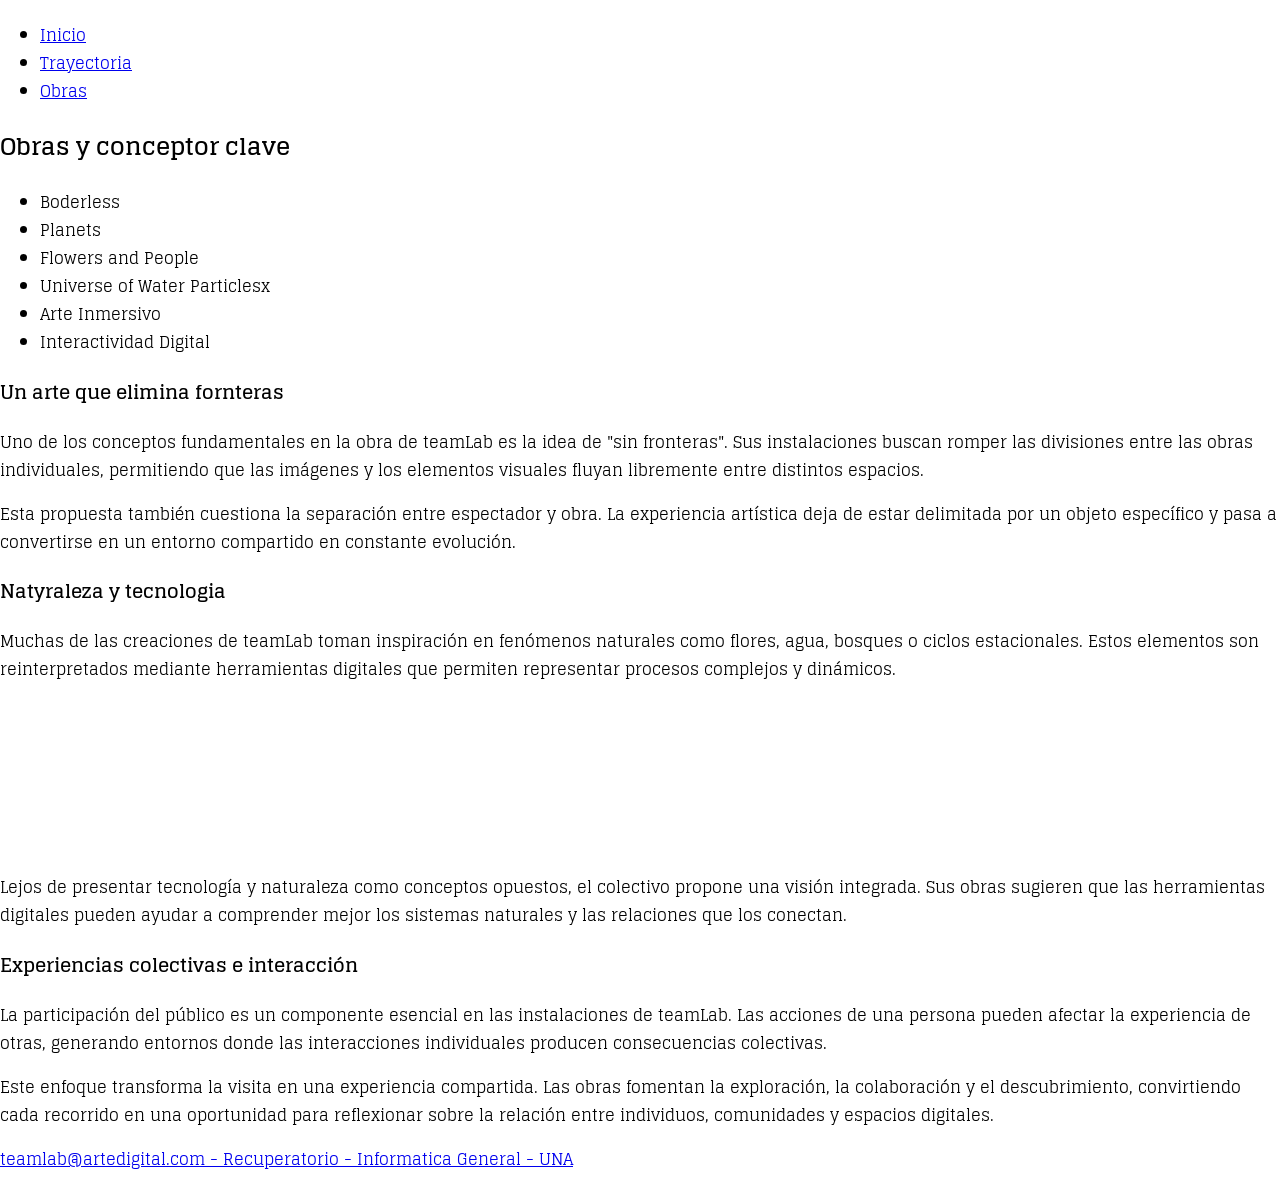
==== Obras.html @ 1547477e "Estructura" ====
<!DOCTYPE html>
<html lang="en">
<head>
    <meta charset="UTF-8">
    <meta name="viewport" content="width=device-width, initial-scale=1.0">
    <link rel="preconnect" href="https://fonts.googleapis.com">
    <link rel="preconnect" href="https://fonts.gstatic.com" crossorigin>
    <link href="https://fonts.googleapis.com/css2?family=Diplomata&family=Glegoo&display=swap" rel="stylesheet">
    <link rel="stylesheet" href="estilos/styles.css">
    <title> Obras y Conceptos - teamLab </title>
    
</head>
<body>

 <div id="contenedor principal">
            <header>

                <h1>   </h1>
                <nav>                                     

              <ul>
                    <li> <a href="index.html"> Inicio </a> </li>
                    <li> <a href="Trayectoria.html"> Trayectoria</a> </li>
                    <li> <a href="Obras.html"> Obras</a> </li>
                </ul>
            </nav>
            </header>
            
            <main>
                <section>
                    <h2> Obras y conceptor clave   </h2>
                    <ul class="lista-obras">
                        <li>Boderless</li>
                        <li>Planets</li> 
                        <li>Flowers and People </li>
                        <li>Universe of Water Particlesx</li> 
                        <li>Arte Inmersivo  </li> 
                        <li>Interactividad Digital </li>                   
                                      
                    </ul>
                </section>

                <article>
                    
                    <h3> Un arte que elimina fornteras </h3>
                    <p> Uno de los conceptos fundamentales en la obra de teamLab es la idea de "sin fronteras". Sus instalaciones buscan romper las divisiones entre las obras individuales, permitiendo que las imágenes y los elementos visuales fluyan libremente entre distintos espacios.</p>

                     <p> Esta propuesta también cuestiona la separación entre espectador y obra. La experiencia artística deja de estar delimitada por un objeto específico y pasa a convertirse en un entorno compartido en constante evolución. </p>
                    
                </article>

                <article>

            

                <h3> Natyraleza y tecnologia </h3>
                <p>  Muchas de las creaciones de teamLab toman inspiración en fenómenos naturales como flores, agua, bosques o ciclos estacionales. Estos elementos son reinterpretados mediante herramientas digitales que permiten representar procesos complejos y dinámicos.</p>

                <div class="video-contenedor">
                    <iframe  src="https://www.youtube.com/embed/-uJTk_mRmUY" title="teamLab Planets TOKYO" frameborder="0" allow="accelerometer; autoplay; clipboard-write; encrypted-media; gyroscope; picture-in-picture; web-share" referrerpolicy="strict-origin-when-cross-origin" allowfullscreen></iframe>
                   
                </div>
                <p> Lejos de presentar tecnología y naturaleza como conceptos opuestos, el colectivo propone una visión integrada. Sus obras sugieren que las herramientas digitales pueden ayudar a comprender mejor los sistemas naturales y las relaciones que los conectan.</p>
                </article>
                

                <article>
                    <h3> Experiencias colectivas e interacción</h3>
                    <p>La participación del público es un componente esencial en las instalaciones de teamLab. Las acciones de una persona pueden afectar la experiencia de otras, generando entornos donde las interacciones individuales producen consecuencias colectivas.</p>

                <p>Este enfoque transforma la visita en una experiencia compartida. Las obras fomentan la exploración, la colaboración y el descubrimiento, convirtiendo cada recorrido en una oportunidad para reflexionar sobre la relación entre individuos, comunidades y espacios digitales.</p>
                </article>
            
            
            </main>

            </article>
            
        <footer> 
                <p> <a href="mailto:teamlab@artedigital.com">teamlab@artedigital.com  - Recuperatorio - Informatica General - UNA  </a>   </p>
        </footer>



            </main>
 </div>
</body>
</html>
            
            






















            </main>
































</body>
</html>
---- estilos/styles.css ----
/* estilos/styles.css */
body {
  font-family: "Glegoo";
  margin: 0;
  padding: 0 ;
  box-sizing: border-box;                           /* Busca en la clase 4 para actualizar y continuar */ 
  x
}

body { 
  
}
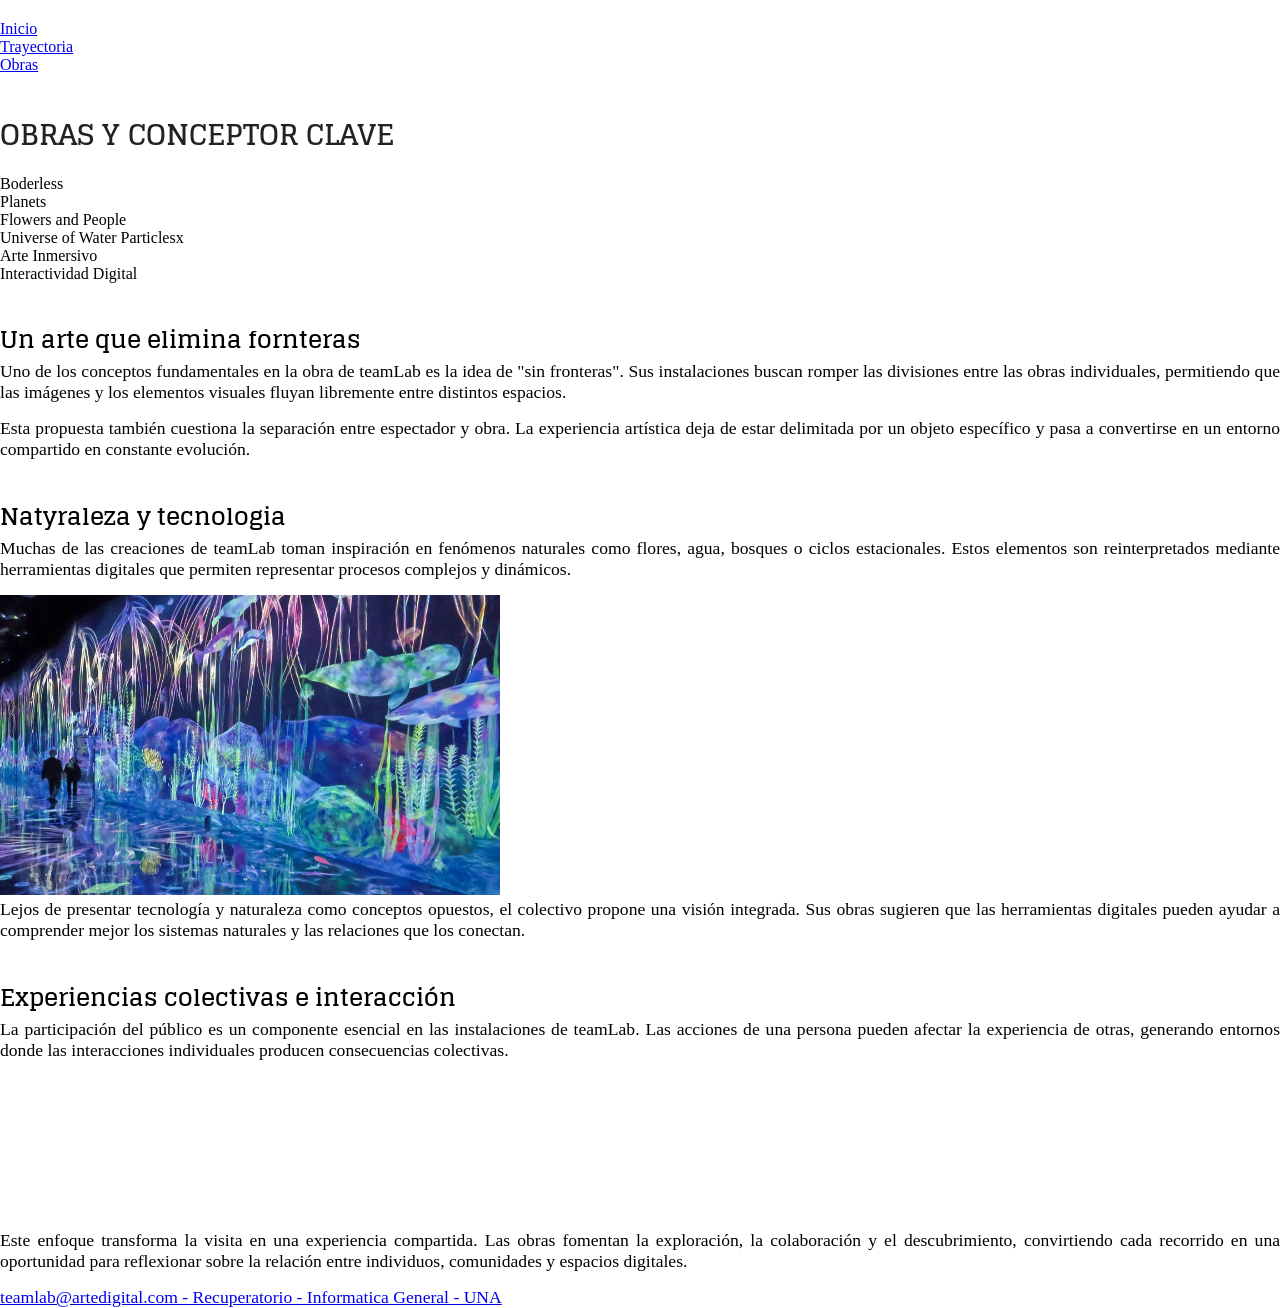
==== commit db981314: "carga de imagenes y videos" ====
--- a/Obras.html
+++ b/Obras.html
@@ -55,11 +55,10 @@
 
                 <h3> Natyraleza y tecnologia </h3>
                 <p>  Muchas de las creaciones de teamLab toman inspiración en fenómenos naturales como flores, agua, bosques o ciclos estacionales. Estos elementos son reinterpretados mediante herramientas digitales que permiten representar procesos complejos y dinámicos.</p>
+                    
+                    <img src="imagenes/teamlab-1.jpg" alt="planets" width="500" height="300">
 
-                <div class="video-contenedor">
-                    <iframe  src="https://www.youtube.com/embed/-uJTk_mRmUY" title="teamLab Planets TOKYO" frameborder="0" allow="accelerometer; autoplay; clipboard-write; encrypted-media; gyroscope; picture-in-picture; web-share" referrerpolicy="strict-origin-when-cross-origin" allowfullscreen></iframe>
-                   
-                </div>
+            
                 <p> Lejos de presentar tecnología y naturaleza como conceptos opuestos, el colectivo propone una visión integrada. Sus obras sugieren que las herramientas digitales pueden ayudar a comprender mejor los sistemas naturales y las relaciones que los conectan.</p>
                 </article>
                 
@@ -67,6 +66,15 @@
                 <article>
                     <h3> Experiencias colectivas e interacción</h3>
                     <p>La participación del público es un componente esencial en las instalaciones de teamLab. Las acciones de una persona pueden afectar la experiencia de otras, generando entornos donde las interacciones individuales producen consecuencias colectivas.</p>
+
+                    <div class="video-contenedor">
+                    
+                    
+                    <iframe  src="https://www.youtube.com/embed/-uJTk_mRmUY" title="teamLab Planets TOKYO" frameborder="0" allow="accelerometer; autoplay; clipboard-write; encrypted-media; gyroscope; picture-in-picture; web-share" referrerpolicy="strict-origin-when-cross-origin" allowfullscreen></iframe>
+                   
+                </div>
+
+
 
                 <p>Este enfoque transforma la visita en una experiencia compartida. Las obras fomentan la exploración, la colaboración y el descubrimiento, convirtiendo cada recorrido en una oportunidad para reflexionar sobre la relación entre individuos, comunidades y espacios digitales.</p>
                 </article>
--- a/estilos/styles.css
+++ b/estilos/styles.css
@@ -1,12 +1,56 @@
-/* estilos/styles.css */
-body {
-  font-family: "Glegoo";
-  margin: 0;
-  padding: 0 ;
-  box-sizing: border-box;                           /* Busca en la clase 4 para actualizar y continuar */ 
-  x
+*{
+margin:0;
+padding: 0;
+box-sizing: border-box;
+
 }
 
-body { 
-  
-}+html, body{
+  height: 100%;
+  margin:0;
+}
+
+
+
+h1 {
+    font-family: "Glegoo";/* Tipografía obligatoria */
+    font-size: 4rem;
+    text-align: center;
+    color: #000000;
+    margin-bottom: 20px;
+    text-transform: uppercase;
+
+
+}
+
+
+h2{ 
+    font-family: "Glegoo";/* Tipografía obligatoria */
+    font-size: 1.8rem;
+    margin-top: 35px;
+    margin-bottom: 15px;
+    color: #222222;
+    text-transform: uppercase;
+
+}
+
+h3{
+
+   font-family: "Glegoo";/* Tipografía obligatoria */
+   font-size: 1.5rem;
+   margin-top: 35px;
+   color: #000000;
+
+
+
+}
+p {
+    font-size: 1.1rem; 
+    margin-bottom: 15px;
+    text-align: justify;
+
+
+}
+
+
+
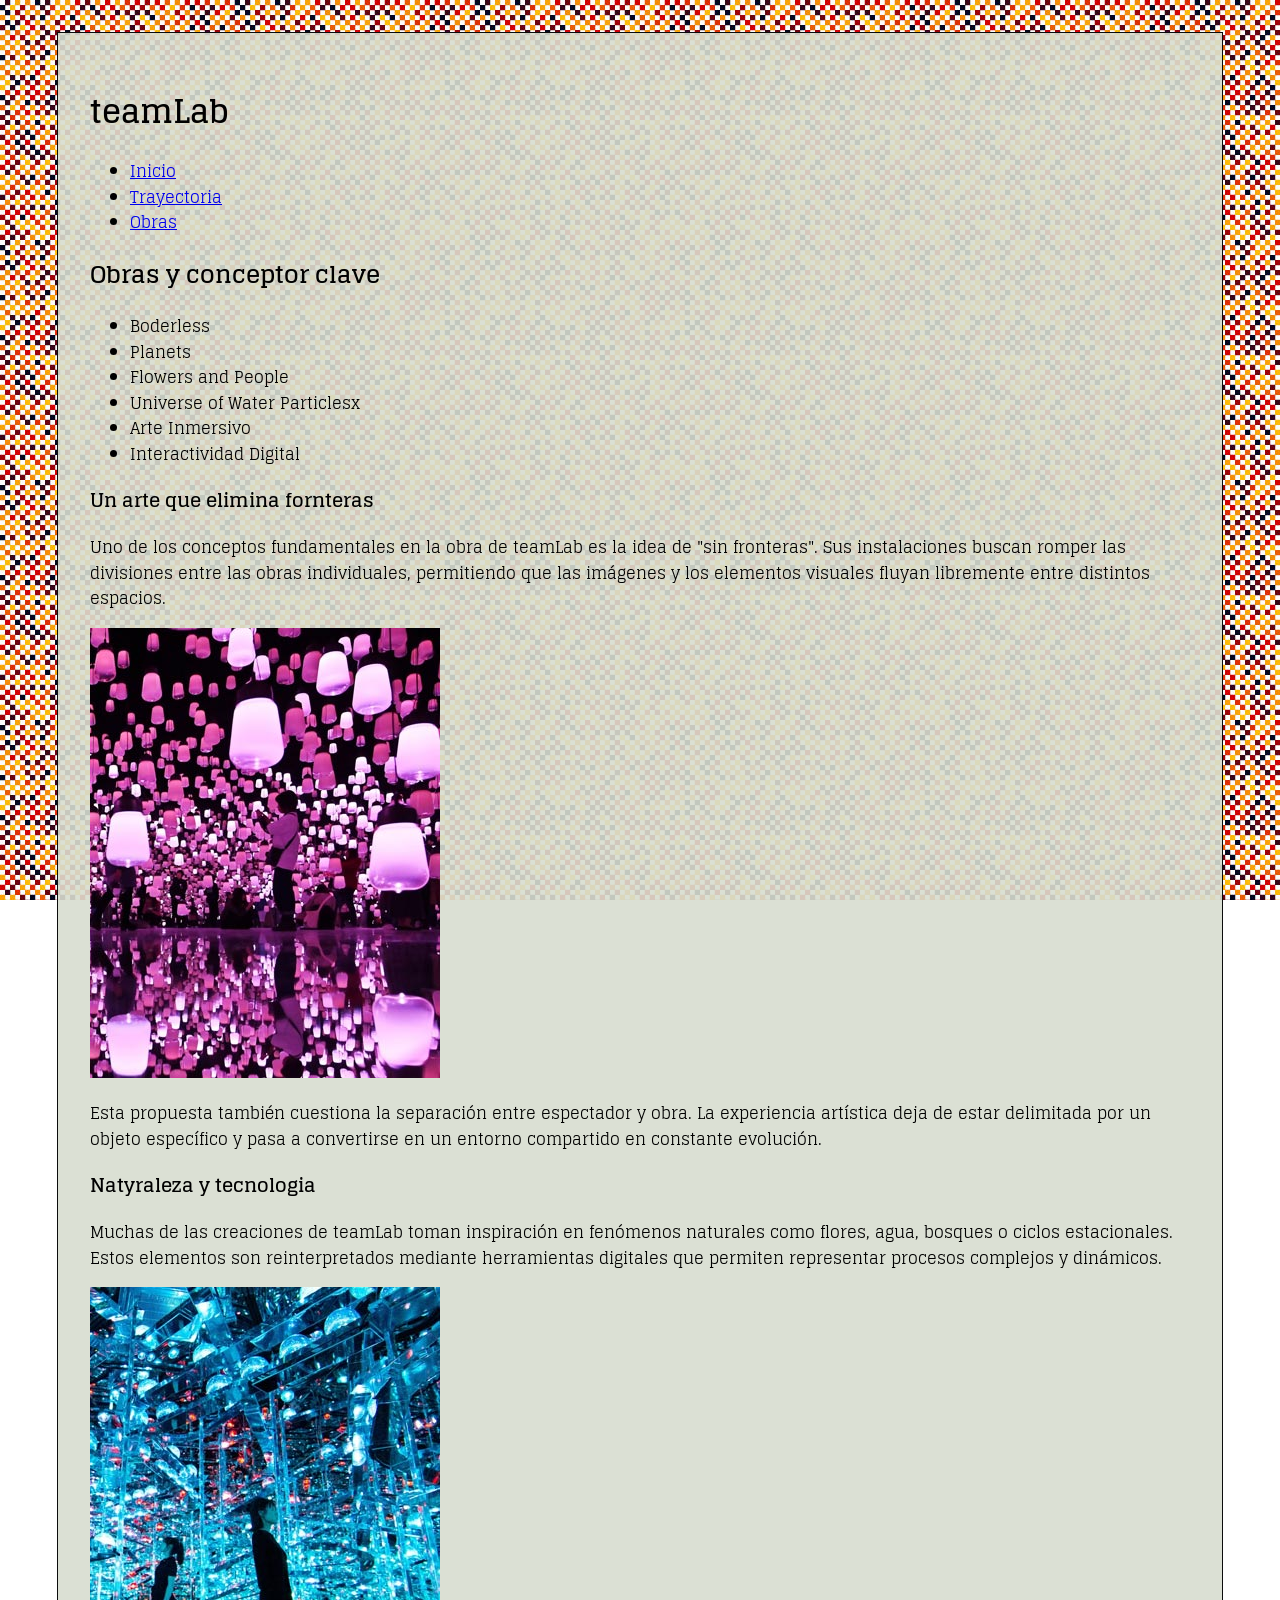
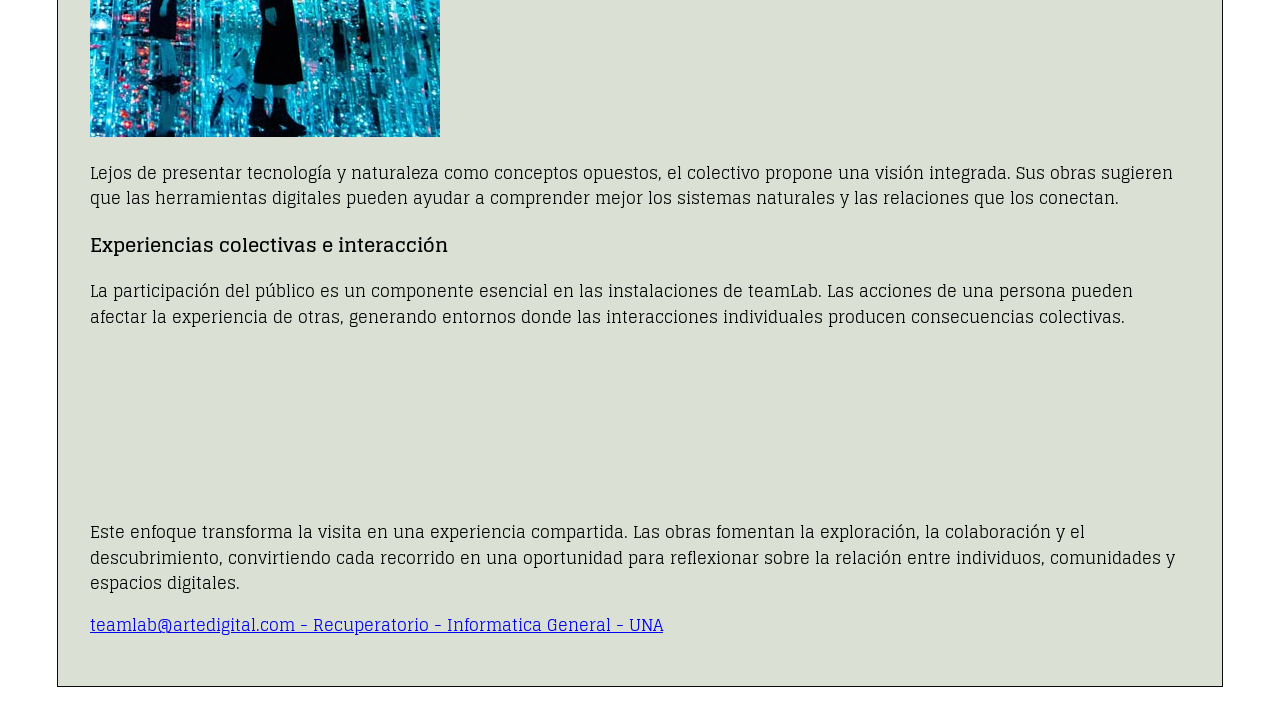
==== commit 2aa67376: "Inicio de estilos." ====
--- a/Obras.html
+++ b/Obras.html
@@ -1,5 +1,5 @@
 <!DOCTYPE html>
-<html lang="en">
+<html lang="es">
 <head>
     <meta charset="UTF-8">
     <meta name="viewport" content="width=device-width, initial-scale=1.0">
@@ -12,17 +12,18 @@
 </head>
 <body>
 
- <div id="contenedor principal">
+ <div id="contenedor-principal">
             <header>
 
-                <h1>   </h1>
+                <h1>  teamLab </h1>
                 <nav>                                     
 
-              <ul>
+                 <ul>
                     <li> <a href="index.html"> Inicio </a> </li>
                     <li> <a href="Trayectoria.html"> Trayectoria</a> </li>
                     <li> <a href="Obras.html"> Obras</a> </li>
                 </ul>
+            
             </nav>
             </header>
             
@@ -44,19 +45,19 @@
                     
                     <h3> Un arte que elimina fornteras </h3>
                     <p> Uno de los conceptos fundamentales en la obra de teamLab es la idea de "sin fronteras". Sus instalaciones buscan romper las divisiones entre las obras individuales, permitiendo que las imágenes y los elementos visuales fluyan libremente entre distintos espacios.</p>
+                    <img src="imagenes/teamlab-3.jpg" alt="Lamparas resonantes" >
+
 
                      <p> Esta propuesta también cuestiona la separación entre espectador y obra. La experiencia artística deja de estar delimitada por un objeto específico y pasa a convertirse en un entorno compartido en constante evolución. </p>
                     
-                </article>
+            </article>
 
-                <article>
-
-            
+            <article>
 
                 <h3> Natyraleza y tecnologia </h3>
                 <p>  Muchas de las creaciones de teamLab toman inspiración en fenómenos naturales como flores, agua, bosques o ciclos estacionales. Estos elementos son reinterpretados mediante herramientas digitales que permiten representar procesos complejos y dinámicos.</p>
                     
-                    <img src="imagenes/teamlab-1.jpg" alt="planets" width="500" height="300">
+                    <img  src="imagenes/teamlab-4.jpg" alt="interaccion reflejo"  >
 
             
                 <p> Lejos de presentar tecnología y naturaleza como conceptos opuestos, el colectivo propone una visión integrada. Sus obras sugieren que las herramientas digitales pueden ayudar a comprender mejor los sistemas naturales y las relaciones que los conectan.</p>
@@ -74,8 +75,6 @@
                    
                 </div>
 
-
-
                 <p>Este enfoque transforma la visita en una experiencia compartida. Las obras fomentan la exploración, la colaboración y el descubrimiento, convirtiendo cada recorrido en una oportunidad para reflexionar sobre la relación entre individuos, comunidades y espacios digitales.</p>
                 </article>
             
@@ -88,68 +87,7 @@
                 <p> <a href="mailto:teamlab@artedigital.com">teamlab@artedigital.com  - Recuperatorio - Informatica General - UNA  </a>   </p>
         </footer>
 
-
-
-            </main>
- </div>
 </body>
 </html>
             
-            
-
-
-
-
-
-
-
-
-
-
-
-
-
-
-
-
-
-
-
-
-
-
-            </main>
-
-
-
-
-
-
-
-
-
-
-
-
-
-
-
-
-
-
-
-
-
-
-
-
-
-
-
-
-
-
-
-
-</body>
-</html>+    
--- a/estilos/styles.css
+++ b/estilos/styles.css
@@ -1,56 +1,20 @@
-*{
-margin:0;
-padding: 0;
-box-sizing: border-box;
-
+body {
+    font-size: 16px; 
+    font-family: 'Inter', glegoo;
+    line-height: 1.6;
+    margin: 0;
+    padding: 0;
+    background-image: url(../imagenes/fondo.jpg); 
+    background-repeat: repeat;
+    background-attachment: fixed;
+    color: black;
 }
 
-html, body{
-  height: 100%;
-  margin:0;
+#contenedor-principal {
+    max-width: 1100px;
+    margin: 2rem auto;
+    background-color: rgba(215, 221, 208, 0.9); 
+    padding: 2rem;
+    border: 1px solid #0b0c0c;
 }
 
-
-
-h1 {
-    font-family: "Glegoo";/* Tipografía obligatoria */
-    font-size: 4rem;
-    text-align: center;
-    color: #000000;
-    margin-bottom: 20px;
-    text-transform: uppercase;
-
-
-}
-
-
-h2{ 
-    font-family: "Glegoo";/* Tipografía obligatoria */
-    font-size: 1.8rem;
-    margin-top: 35px;
-    margin-bottom: 15px;
-    color: #222222;
-    text-transform: uppercase;
-
-}
-
-h3{
-
-   font-family: "Glegoo";/* Tipografía obligatoria */
-   font-size: 1.5rem;
-   margin-top: 35px;
-   color: #000000;
-
-
-
-}
-p {
-    font-size: 1.1rem; 
-    margin-bottom: 15px;
-    text-align: justify;
-
-
-}
-
-
-
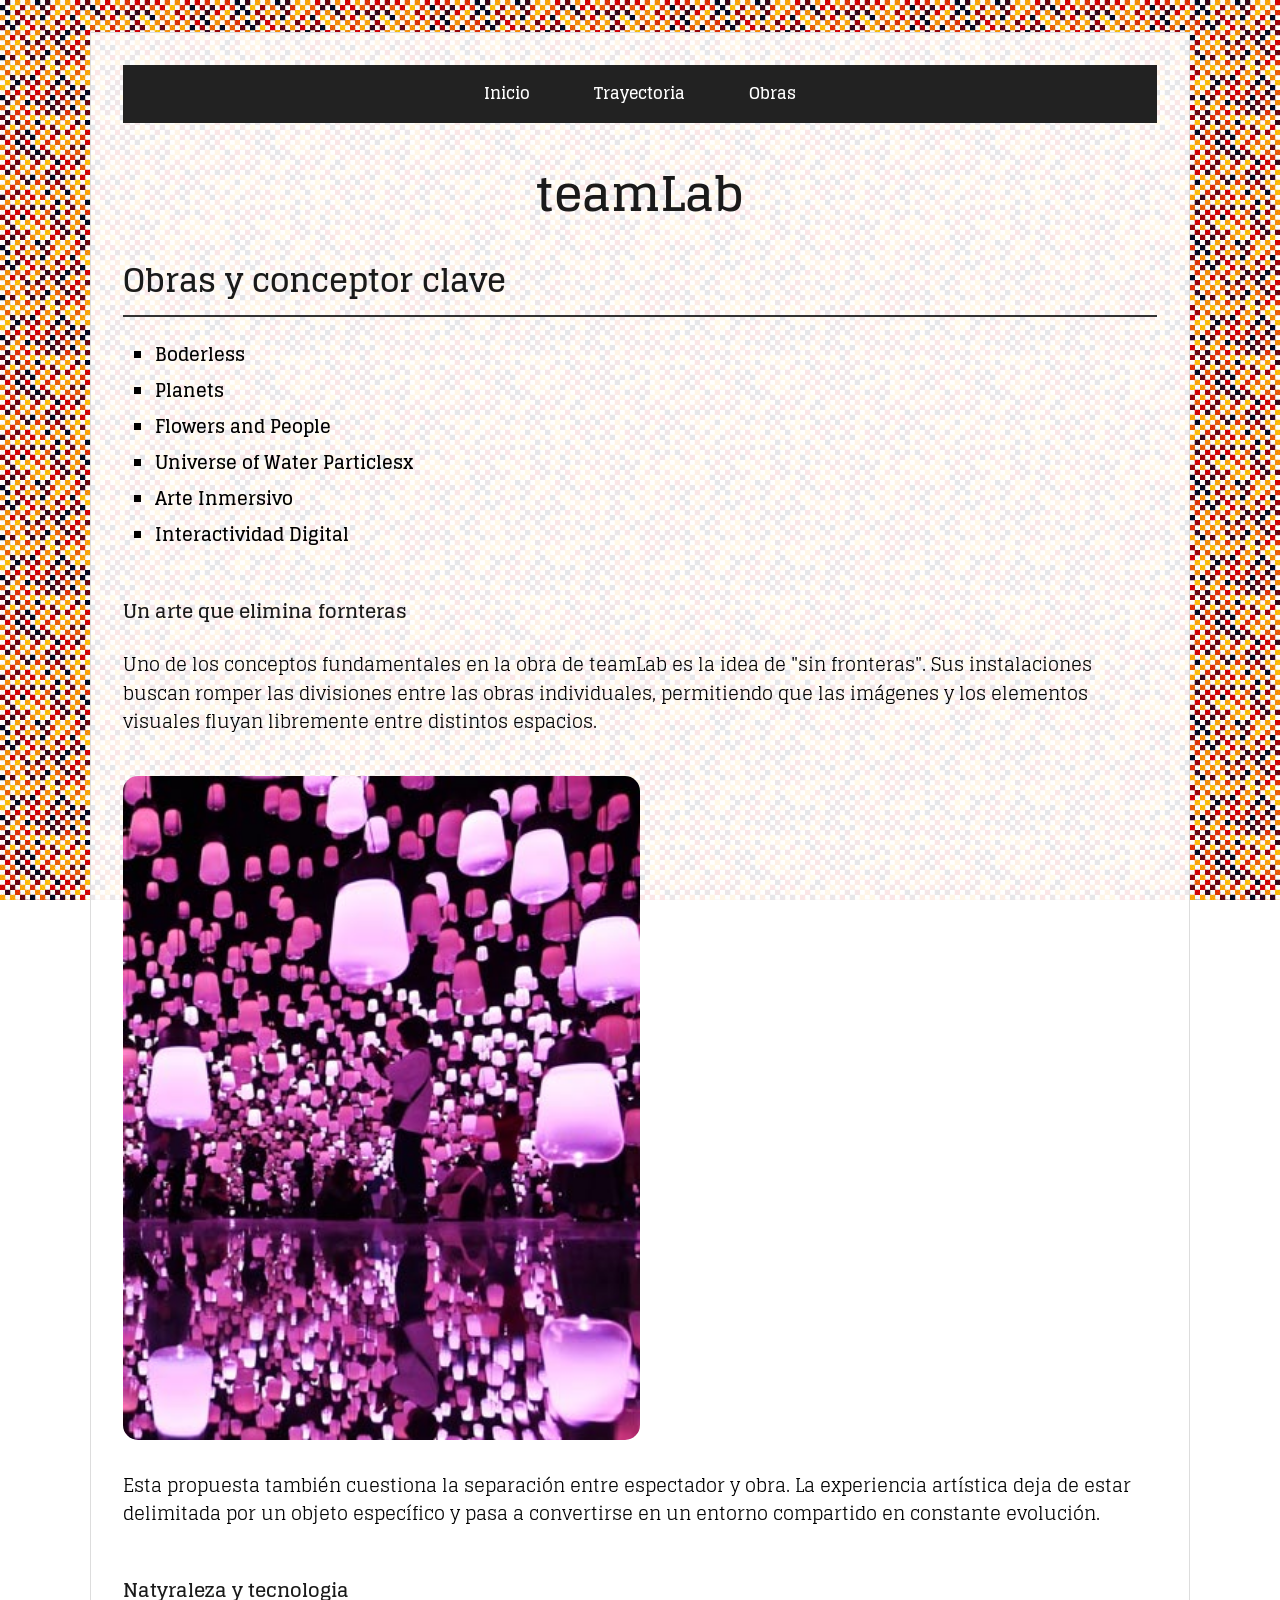
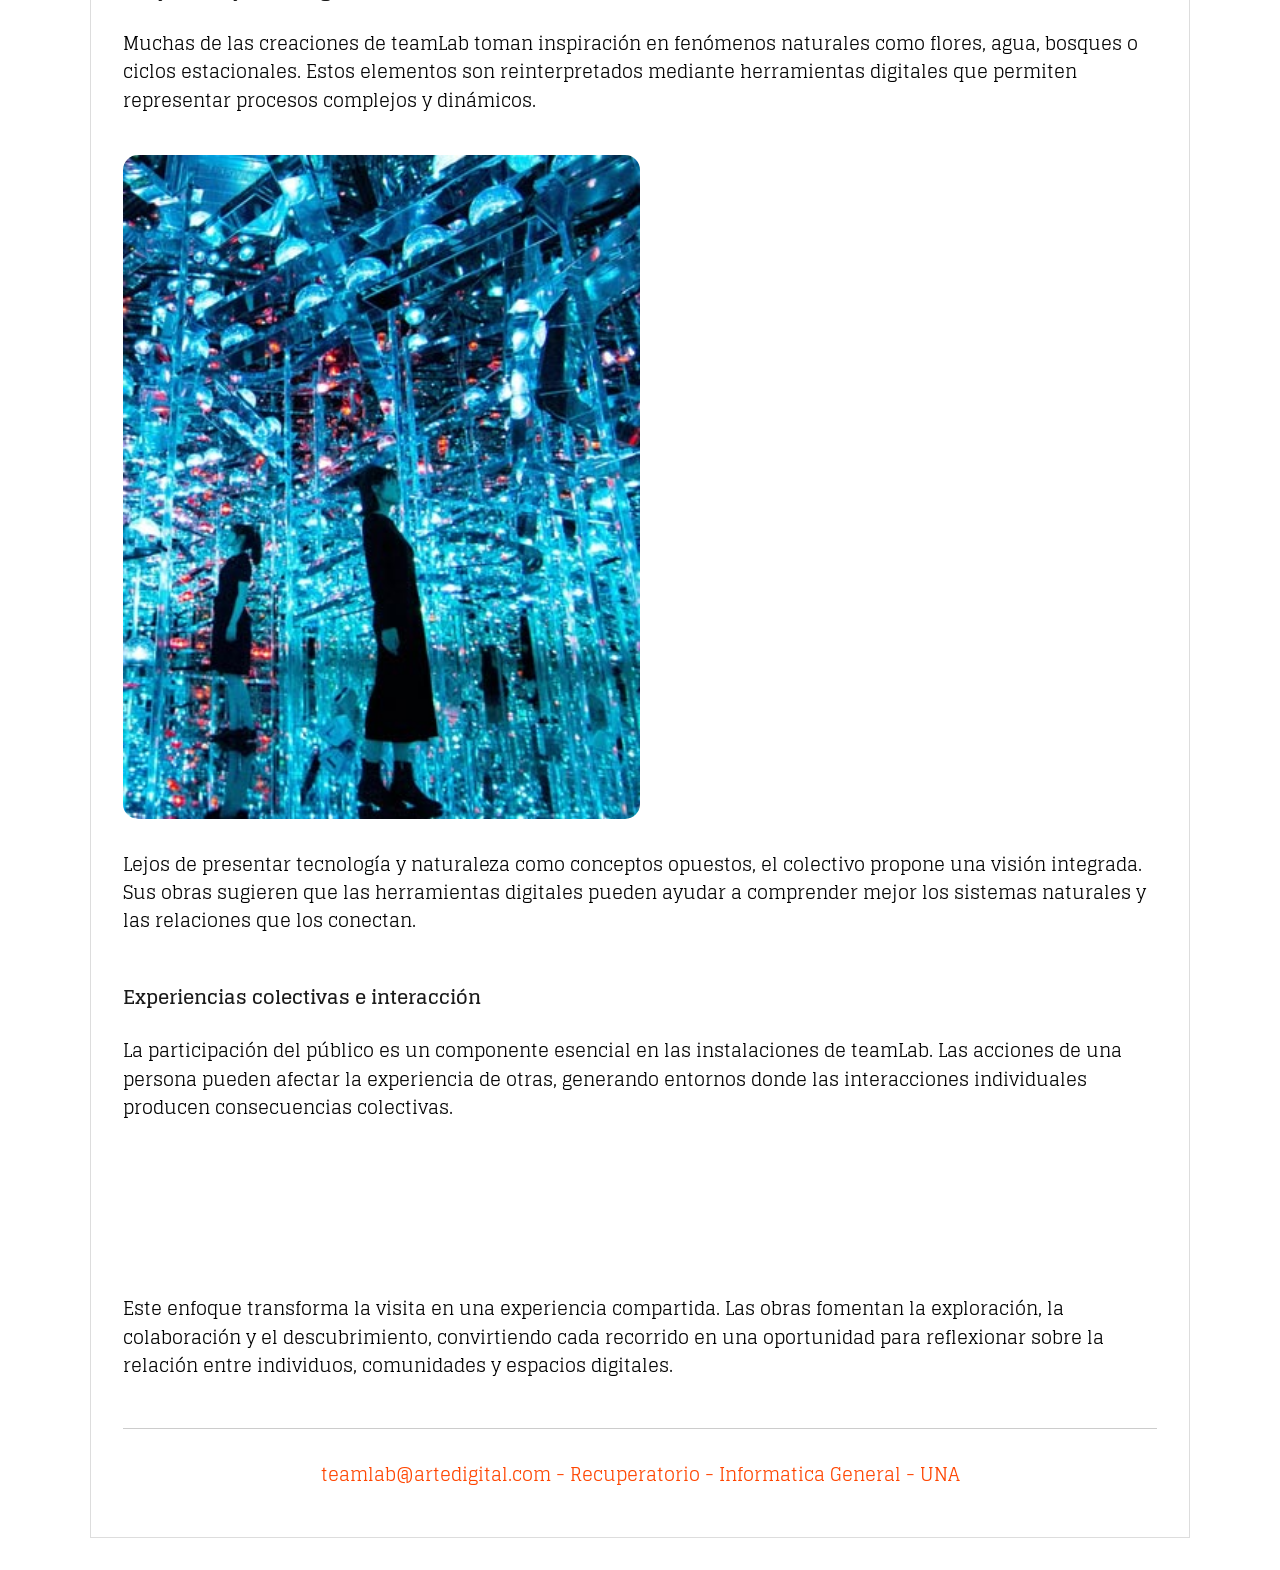
==== commit 5c84e103: "Estilos cargador. Verificar en pag. No se visualizan en carga anterior" ====
--- a/Obras.html
+++ b/Obras.html
@@ -15,7 +15,7 @@
  <div id="contenedor-principal">
             <header>
 
-                <h1>  teamLab </h1>
+            
                 <nav>                                     
 
                  <ul>
@@ -25,6 +25,8 @@
                 </ul>
             
             </nav>
+            <h1>  teamLab  </h1>
+
             </header>
             
             <main>
--- a/estilos/styles.css
+++ b/estilos/styles.css
@@ -1,3 +1,9 @@
+
+* {
+    margin: 0;
+    padding: 0;
+    box-sizing: border-box; /* Clase 04: Box Model */
+}
 body {
     font-size: 16px; 
     font-family: 'Inter', glegoo;
@@ -10,11 +16,111 @@
     color: black;
 }
 
+
 #contenedor-principal {
     max-width: 1100px;
     margin: 2rem auto;
-    background-color: rgba(215, 221, 208, 0.9); 
+    background-color: rgba(255, 255, 255, 0.9); /* Legibilidad */
     padding: 2rem;
-    border: 1px solid #0b0c0c;
+    border: 1px solid #ddd;
 }
 
+
+h1, h2, h3, h4 {
+    font-family: "glegoo", sans-serif; /* Google Fonts */
+    color: #1a1a1a;
+    margin-bottom: 1.5rem;
+}
+
+h1 { font-size: 3rem; text-align: center; }
+h2 { font-size: 2rem; border-bottom: 2px solid #333; padding-bottom: 0.5rem; }
+
+
+nav {
+    margin-bottom: 2rem;
+    background-color: #222;
+}
+
+nav ul {
+    list-style: none;
+    display: flex;
+    justify-content: center;
+}
+
+nav ul li a {
+    display: block;
+    padding: 1rem 2rem;
+    color: white;
+    text-decoration: none;
+    font-weight: bold;
+    transition: background 0.3s;
+}
+
+
+nav ul li a:hover {
+    background-color: #555;
+}
+
+
+
+section, article {
+    margin-bottom: 3rem;
+}
+
+p {
+    margin-bottom: 1rem;
+    font-size: 1.1rem;
+}
+
+.destacado {
+    font-style: italic;
+    font-size: 1.3rem;
+    color: #555;
+    padding: 1rem;
+    border-left: 5px solid #ff4500;
+    margin: 2rem 0;
+}
+
+img {
+    width: 50%;
+    height:max-content ;
+    margin: 1.5rem 0;
+    border-radius: 15px;
+}
+
+.video-container iframe {
+    width: 100%;
+    max-width: 800px;
+}                                          /* Consulta ia para correccion de codigo*/
+
+.video-container {
+    display: flex;
+    justify-content: center;
+    margin: 35px 0;
+}
+
+
+.lista-obras {
+    list-style: square;
+    padding-left: 2rem;
+}
+
+.lista-obras li {
+    font-weight: bold;
+    margin-bottom: 0.5rem;
+    font-size: 1.1rem;
+}
+
+/* Pie de página */
+footer {
+    text-align: center;
+    padding-top: 2rem;
+    border-top: 1px solid #ccc;
+    font-size: 0.9rem;
+    color: #666;
+}
+
+footer a {
+    color: #ff4500;
+    text-decoration: none;
+}
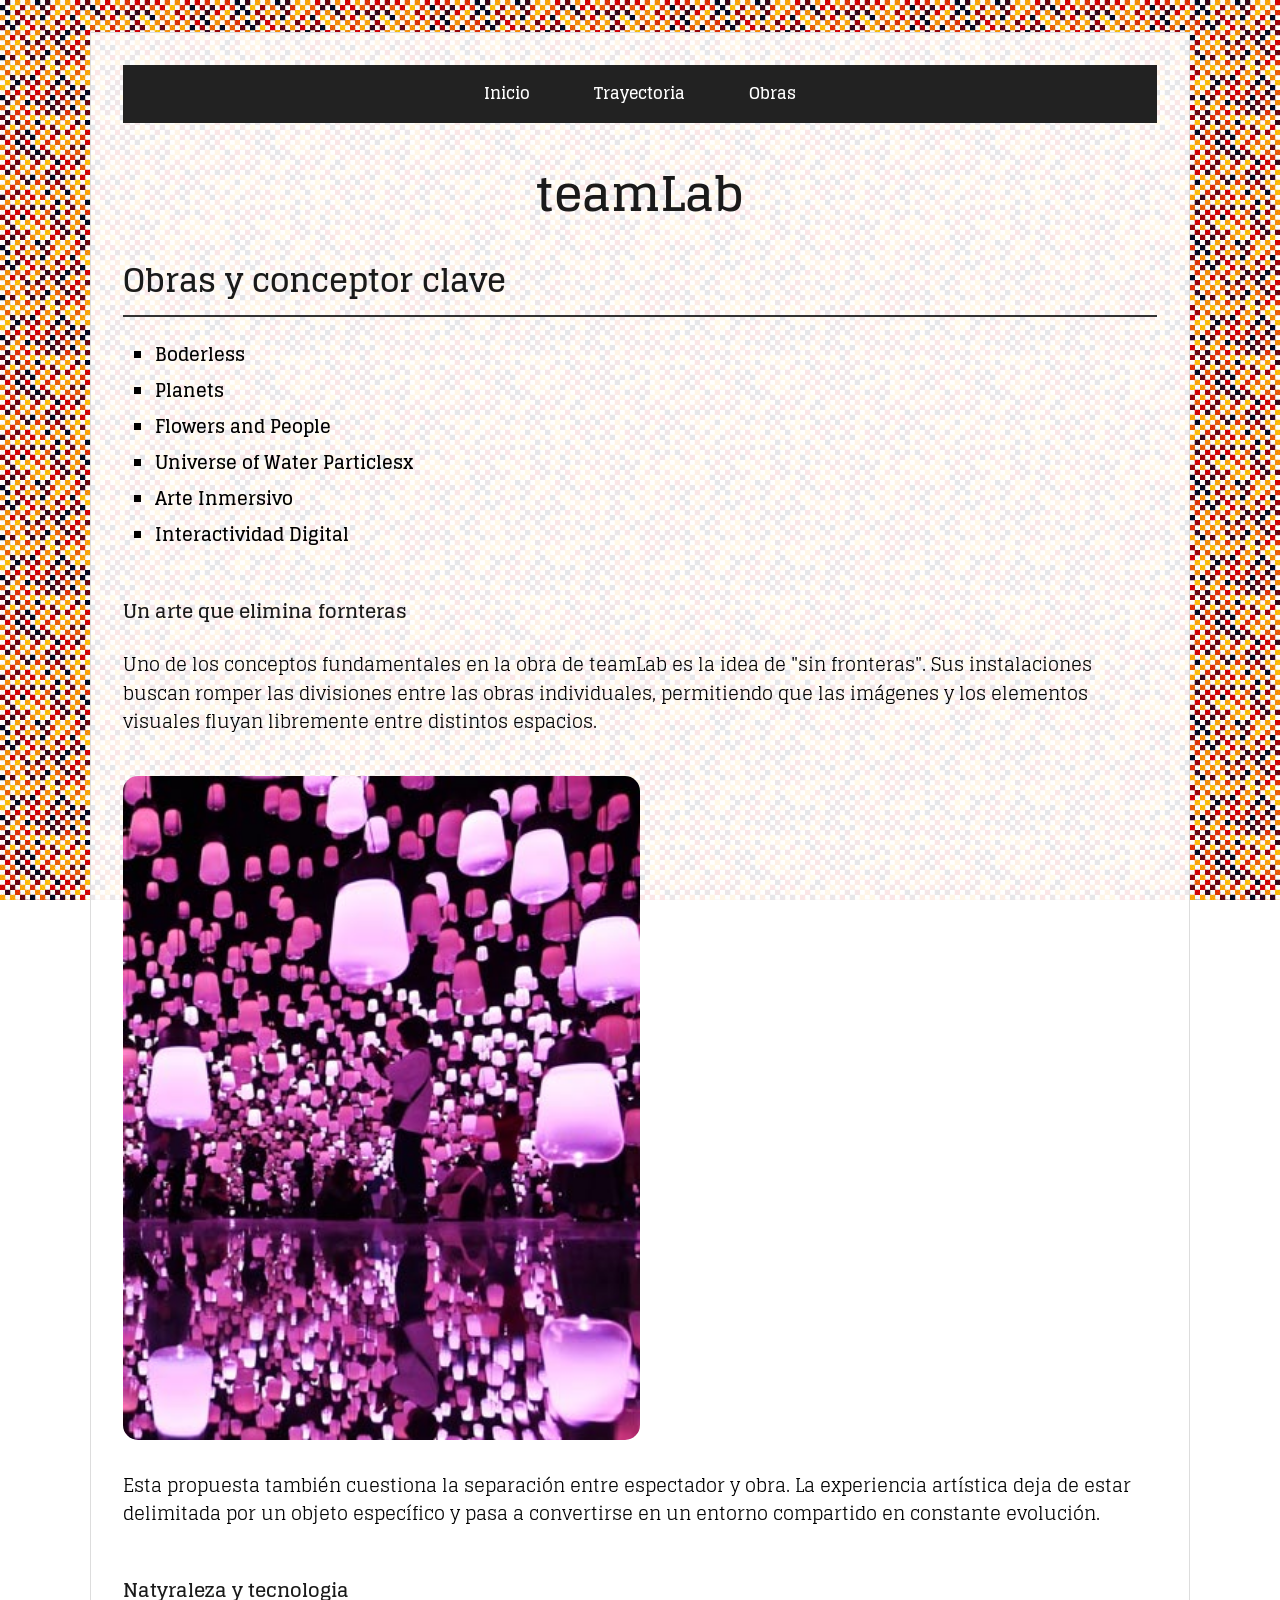
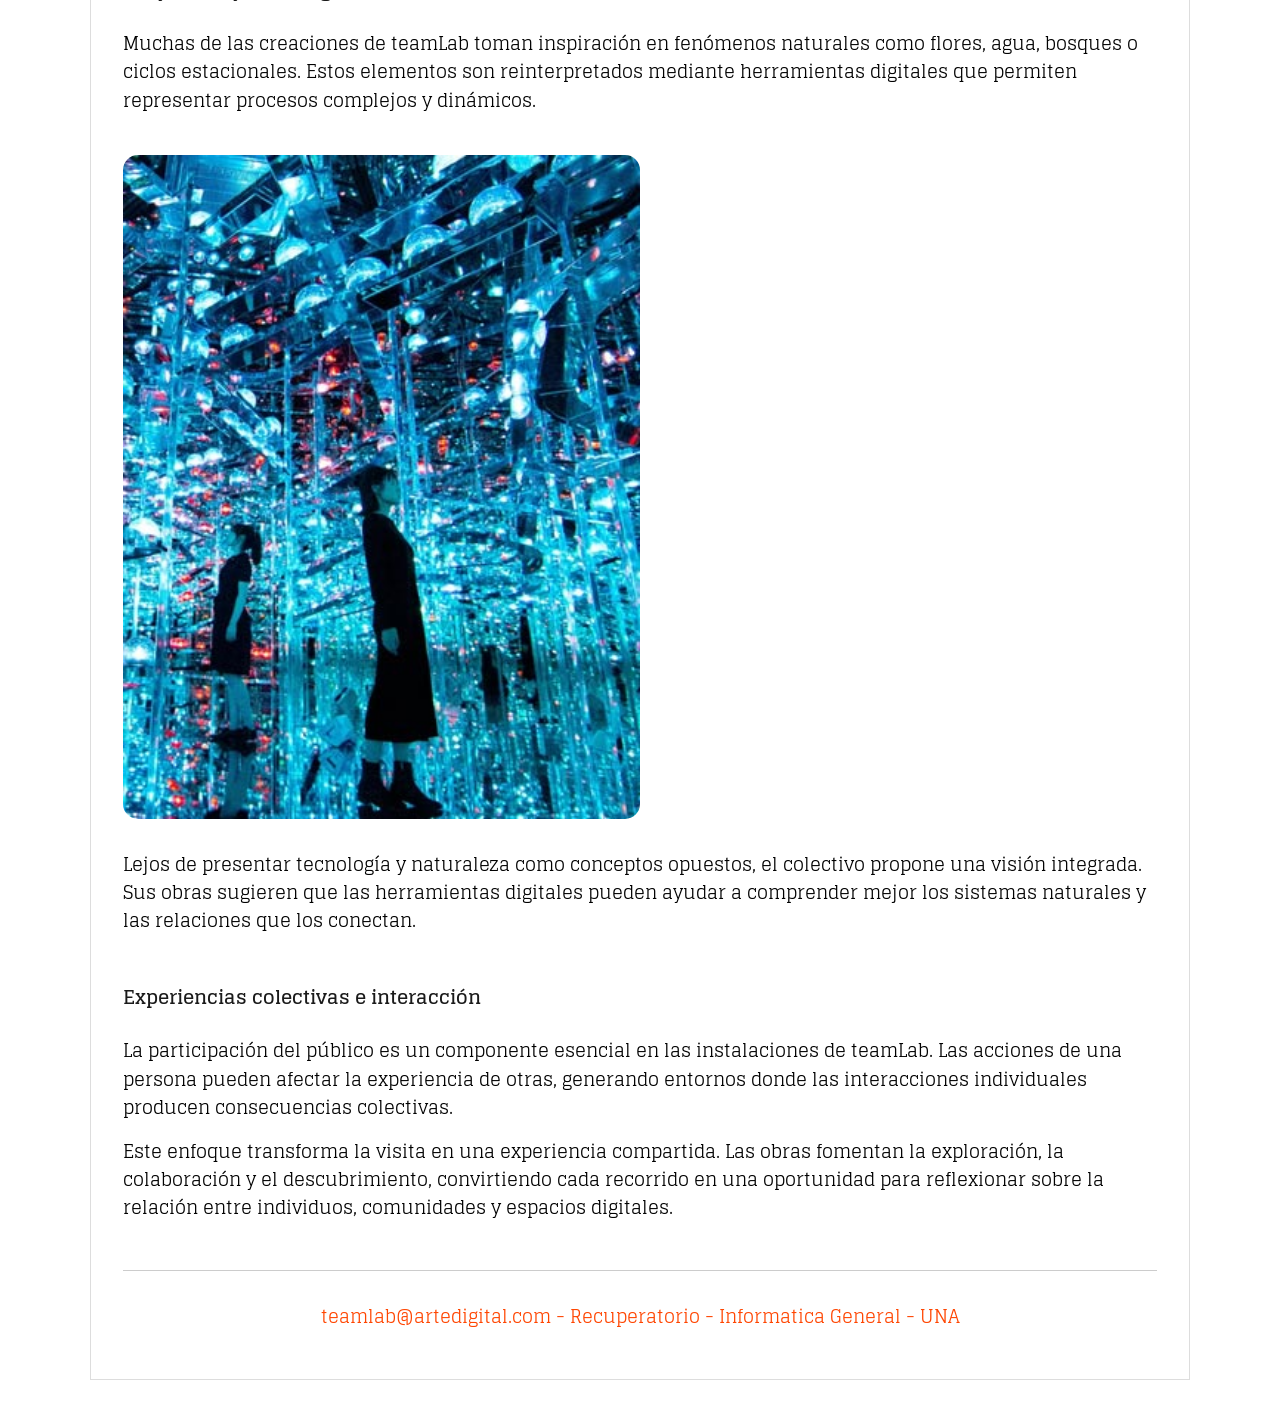
==== commit 33fed897: "verificar carga de styles" ====
--- a/Obras.html
+++ b/Obras.html
@@ -26,7 +26,7 @@
             
             </nav>
             <h1>  teamLab  </h1>
-
+    
             </header>
             
             <main>
@@ -70,17 +70,12 @@
                     <h3> Experiencias colectivas e interacción</h3>
                     <p>La participación del público es un componente esencial en las instalaciones de teamLab. Las acciones de una persona pueden afectar la experiencia de otras, generando entornos donde las interacciones individuales producen consecuencias colectivas.</p>
 
-                    <div class="video-contenedor">
-                    
-                    
-                    <iframe  src="https://www.youtube.com/embed/-uJTk_mRmUY" title="teamLab Planets TOKYO" frameborder="0" allow="accelerometer; autoplay; clipboard-write; encrypted-media; gyroscope; picture-in-picture; web-share" referrerpolicy="strict-origin-when-cross-origin" allowfullscreen></iframe>
-                   
-                </div>
+
+ 
 
                 <p>Este enfoque transforma la visita en una experiencia compartida. Las obras fomentan la exploración, la colaboración y el descubrimiento, convirtiendo cada recorrido en una oportunidad para reflexionar sobre la relación entre individuos, comunidades y espacios digitales.</p>
                 </article>
-            
-            
+        
             </main>
 
             </article>
--- a/estilos/styles.css
+++ b/estilos/styles.css
@@ -2,7 +2,7 @@
 * {
     margin: 0;
     padding: 0;
-    box-sizing: border-box; /* Clase 04: Box Model */
+    box-sizing: border-box;                                /* Clase 04: Box Model */
 }
 body {
     font-size: 16px; 
@@ -44,7 +44,7 @@
 nav ul {
     list-style: none;
     display: flex;
-    justify-content: center;
+    justify-content: center;                                /* confirmar* navegacion */ 
 }
 
 nav ul li a {
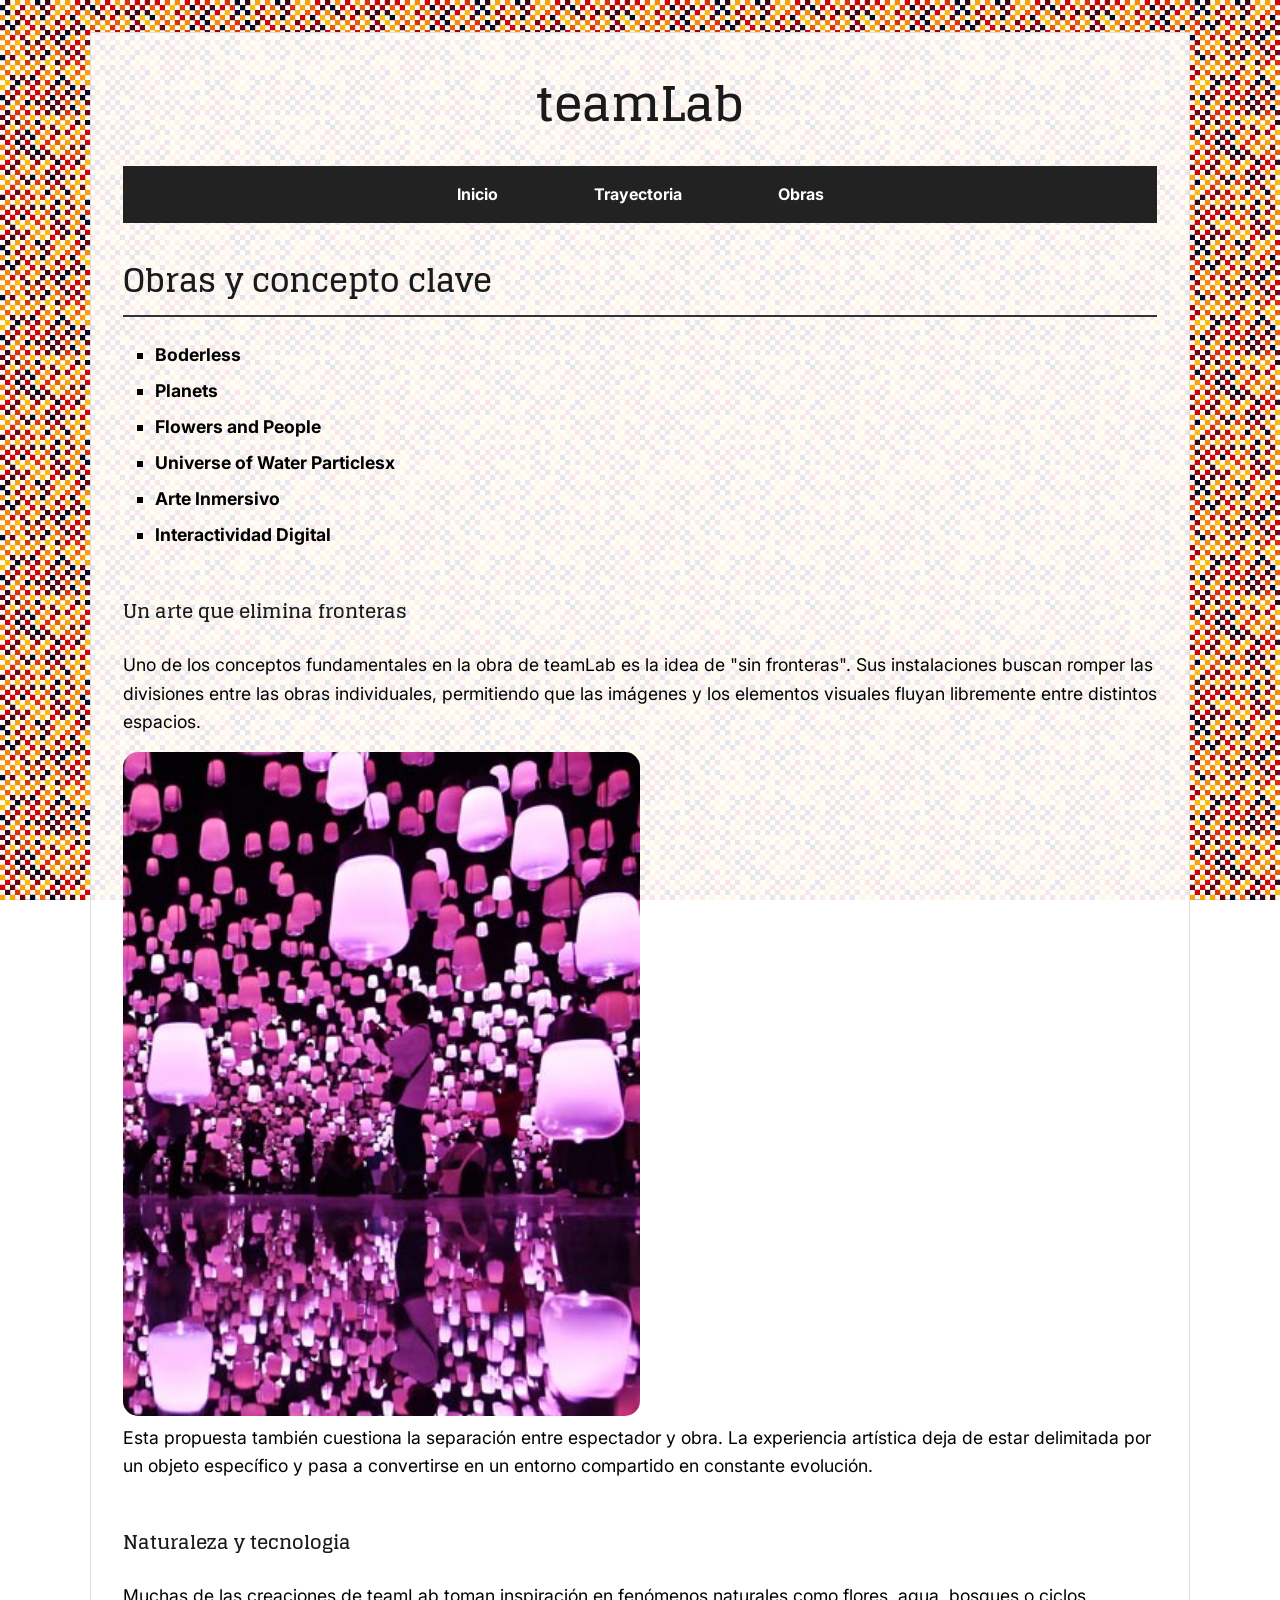
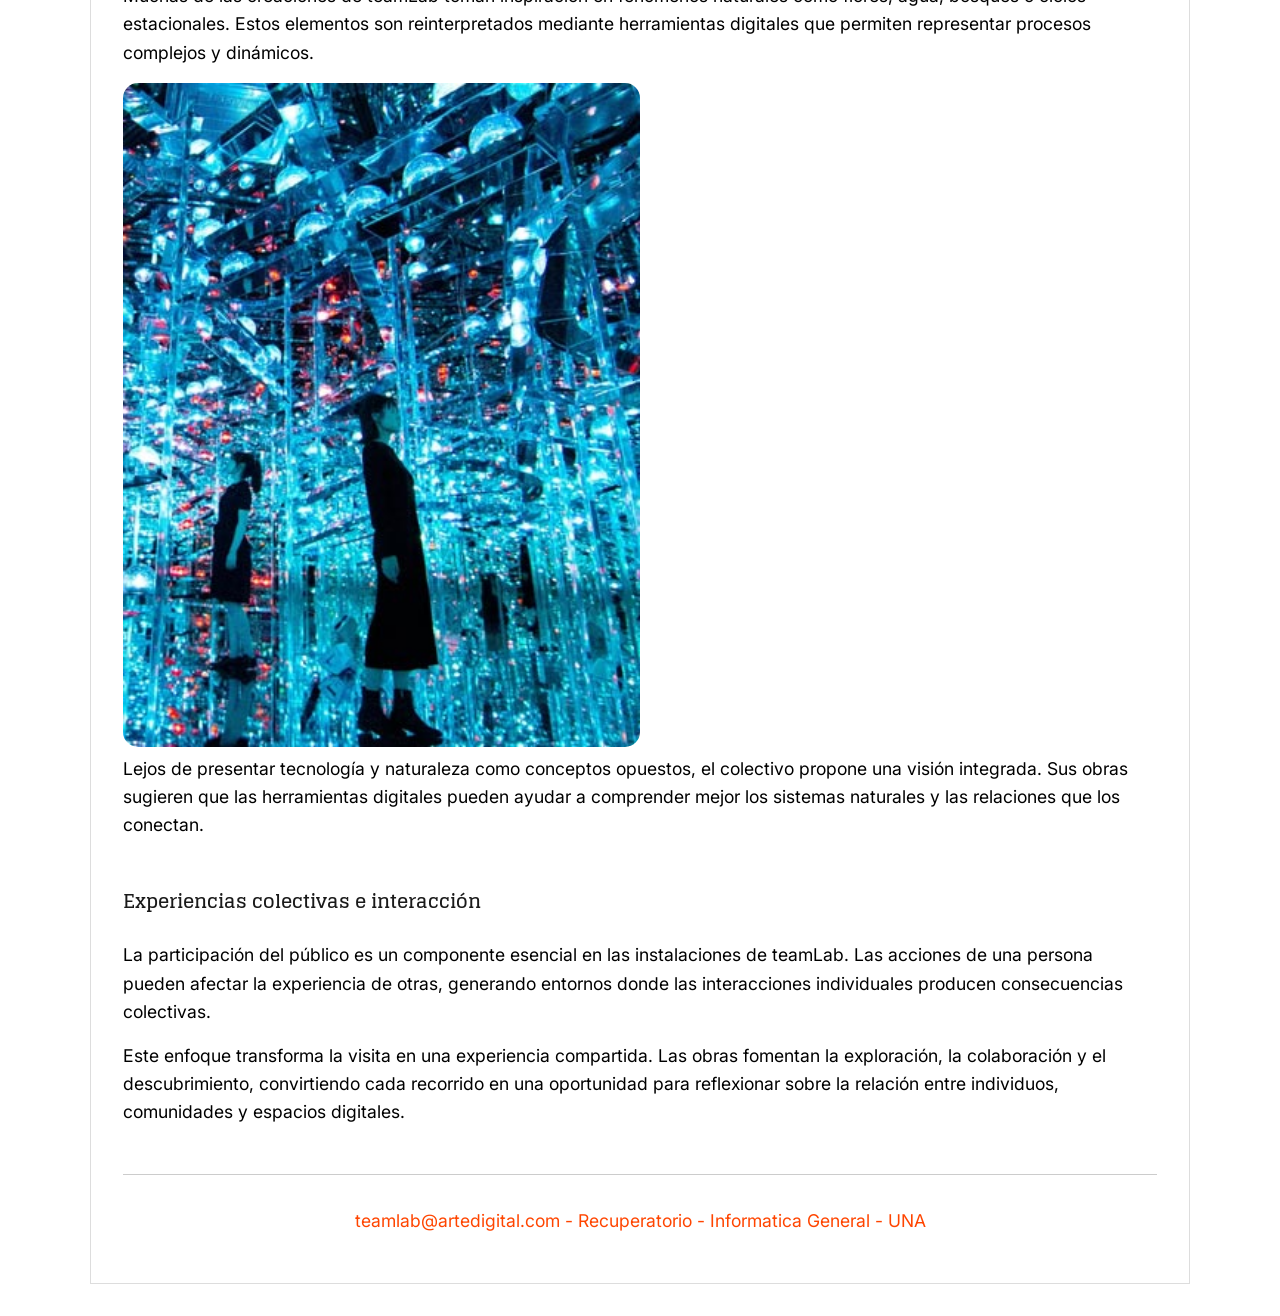
==== commit 9c275299: "Correccion" ====
--- a/Obras.html
+++ b/Obras.html
@@ -6,6 +6,7 @@
     <link rel="preconnect" href="https://fonts.googleapis.com">
     <link rel="preconnect" href="https://fonts.gstatic.com" crossorigin>
     <link href="https://fonts.googleapis.com/css2?family=Diplomata&family=Glegoo&display=swap" rel="stylesheet">
+    <link href="https://fonts.googleapis.com/css2?family=Inter&family=Glegoo&display=swap" rel="stylesheet">
     <link rel="stylesheet" href="estilos/styles.css">
     <title> Obras y Conceptos - teamLab </title>
     
@@ -14,24 +15,19 @@
 
  <div id="contenedor-principal">
             <header>
-
-            
-                <nav>                                     
-
-                 <ul>
-                    <li> <a href="index.html"> Inicio </a> </li>
-                    <li> <a href="Trayectoria.html"> Trayectoria</a> </li>
-                    <li> <a href="Obras.html"> Obras</a> </li>
-                </ul>
-            
-            </nav>
-            <h1>  teamLab  </h1>
-    
-            </header>
+  <h1>teamLab</h1>
+  <nav>
+    <ul>
+      <li><a href="index.html">Inicio</a></li>
+      <li><a href="Trayectoria.html">Trayectoria</a></li>                                        <!-- *correccion ia-->
+      <li><a href="Obras.html">Obras</a></li>
+    </ul>
+  </nav>
+</header>
             
             <main>
                 <section>
-                    <h2> Obras y conceptor clave   </h2>
+                    <h2> Obras y concepto clave</h2>                                             <!-- *correccion ia-->
                     <ul class="lista-obras">
                         <li>Boderless</li>
                         <li>Planets</li> 
@@ -45,7 +41,7 @@
 
                 <article>
                     
-                    <h3> Un arte que elimina fornteras </h3>
+                    <h3> Un arte que elimina fronteras </h3>                                    <!-- *correccion ia-->
                     <p> Uno de los conceptos fundamentales en la obra de teamLab es la idea de "sin fronteras". Sus instalaciones buscan romper las divisiones entre las obras individuales, permitiendo que las imágenes y los elementos visuales fluyan libremente entre distintos espacios.</p>
                     <img src="imagenes/teamlab-3.jpg" alt="Lamparas resonantes" >
 
@@ -56,7 +52,7 @@
 
             <article>
 
-                <h3> Natyraleza y tecnologia </h3>
+                <h3> Naturaleza y tecnologia </h3>                                               <!-- *correccion ia-->
                 <p>  Muchas de las creaciones de teamLab toman inspiración en fenómenos naturales como flores, agua, bosques o ciclos estacionales. Estos elementos son reinterpretados mediante herramientas digitales que permiten representar procesos complejos y dinámicos.</p>
                     
                     <img  src="imagenes/teamlab-4.jpg" alt="interaccion reflejo"  >
@@ -77,8 +73,6 @@
                 </article>
         
             </main>
-
-            </article>
             
         <footer> 
                 <p> <a href="mailto:teamlab@artedigital.com">teamlab@artedigital.com  - Recuperatorio - Informatica General - UNA  </a>   </p>
--- a/estilos/styles.css
+++ b/estilos/styles.css
@@ -2,17 +2,17 @@
 * {
     margin: 0;
     padding: 0;
-    box-sizing: border-box;                                /* Clase 04: Box Model */
+    box-sizing: border-box;                                /* Clase 04: Box Model */ /* Consulta ia */
 }
 body {
     font-size: 16px; 
-    font-family: 'Inter', glegoo;
-    line-height: 1.6;
+    font-family: 'Inter', sans-serif;
+    line-height:  1.6;
     margin: 0;
     padding: 0;
     background-image: url(../imagenes/fondo.jpg); 
     background-repeat: repeat;
-    background-attachment: fixed;
+    background-attachment: fixed;   
     color: black;
 }
 
@@ -42,25 +42,38 @@
 }
 
 nav ul {
-    list-style: none;
-    display: flex;
-    justify-content: center;                                /* confirmar* navegacion */ 
+  list-style: none;
+  display: flex;
+  justify-content: center;
+}
+
+nav {
+  margin-bottom: 2rem;
+  background-color: #222;
+}
+
+nav ul {
+  list-style: none;
+  display: flex;
+  justify-content: center;
+}
+
+nav ul li {
+  margin: 0 1rem;
 }
 
 nav ul li a {
-    display: block;
-    padding: 1rem 2rem;
-    color: white;
-    text-decoration: none;
-    font-weight: bold;
-    transition: background 0.3s;
+  display: block;
+  padding: 1rem 2rem;
+  color: white;
+  text-decoration: none;
+  font-weight: bold;
+  transition: background 0.3s;
 }
 
-
 nav ul li a:hover {
-    background-color: #555;
+  background-color: #555;
 }
-
 
 
 section, article {
@@ -72,18 +85,10 @@
     font-size: 1.1rem;
 }
 
-.destacado {
-    font-style: italic;
-    font-size: 1.3rem;
-    color: #555;
-    padding: 1rem;
-    border-left: 5px solid #ff4500;
-    margin: 2rem 0;
-}
 
 img {
     width: 50%;
-    height:max-content ;
+    height:auto ;                            /-- correccion auto --/ 
     margin: 1.5rem 0;
     border-radius: 15px;
 }
@@ -118,9 +123,10 @@
     border-top: 1px solid #ccc;
     font-size: 0.9rem;
     color: #666;
-}
+}                                                    
 
-footer a {
+
+footer a {                                                  
     color: #ff4500;
     text-decoration: none;
 }
